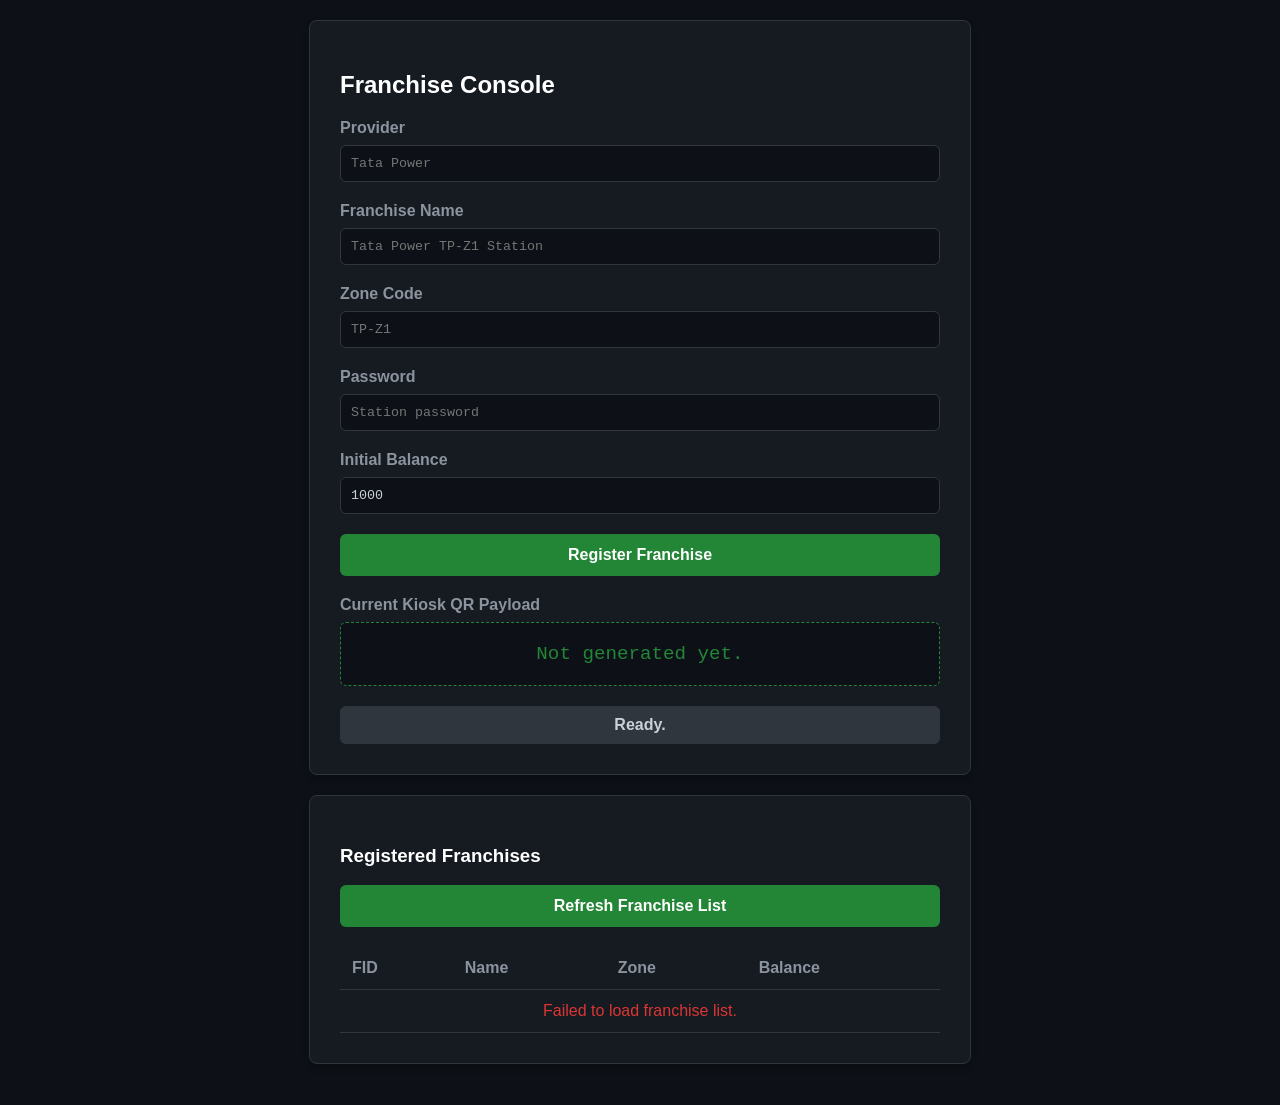
==== frontend/franchise/index.html @ b6504329 "Basic Implementation success" ====
<!DOCTYPE html>
<html lang="en">
<head>
    <meta charset="UTF-8">
    <meta name="viewport" content="width=device-width, initial-scale=1.0">
    <title>Franchise Console</title>
    <link rel="stylesheet" href="../style.css">
</head>
<body>
    <div class="container">
        <h2>Franchise Console</h2>

        <form id="franchise-form">
            <div class="form-group">
                <label for="provider">Provider</label>
                <input type="text" id="provider" placeholder="Tata Power" required>
            </div>
            <div class="form-group">
                <label for="name">Franchise Name</label>
                <input type="text" id="name" placeholder="Tata Power TP-Z1 Station" required>
            </div>
            <div class="form-group">
                <label for="zone">Zone Code</label>
                <input type="text" id="zone" placeholder="TP-Z1" required>
            </div>
            <div class="form-group">
                <label for="password">Password</label>
                <input type="password" id="password" placeholder="Station password" required>
            </div>
            <div class="form-group">
                <label for="balance">Initial Balance</label>
                <input type="number" id="balance" value="1000" min="0" step="1" required>
            </div>
            <button type="submit">Register Franchise</button>
        </form>

        <div class="form-group" style="margin-top: 20px;">
            <label>Current Kiosk QR Payload</label>
            <div id="qr-payload" class="crypto-string">Not generated yet.</div>
        </div>

        <div id="status" class="status-badge">Ready.</div>
    </div>

    <div class="container">
        <h3>Registered Franchises</h3>
        <button id="refresh-btn">Refresh Franchise List</button>
        <table>
            <thead>
                <tr>
                    <th>FID</th>
                    <th>Name</th>
                    <th>Zone</th>
                    <th>Balance</th>
                </tr>
            </thead>
            <tbody id="franchise-table-body">
                <tr><td colspan="4" style="text-align:center; color: var(--text-secondary)">Loading...</td></tr>
            </tbody>
        </table>
    </div>

    <script src="franchise.js"></script>
</body>
</html>
---- frontend/style.css ----
:root {
    --bg-color: #0d1117;
    --card-bg: #161b22;
    --text-primary: #c9d1d9;
    --text-secondary: #8b949e;
    --accent-color: #238636;
    --accent-hover: #2ea043;
    --danger-color: #da3633;
    --border-color: #30363d;
}

body {
    font-family: -apple-system, BlinkMacSystemFont, "Segoe UI", Roboto, Helvetica, Arial, sans-serif;
    background-color: var(--bg-color);
    color: var(--text-primary);
    margin: 0;
    padding: 20px;
    display: flex;
    flex-direction: column;
    align-items: center;
}

h1, h2, h3 {
    color: #ffffff;
}

.container {
    background-color: var(--card-bg);
    border: 1px solid var(--border-color);
    border-radius: 8px;
    padding: 30px;
    width: 100%;
    max-width: 600px;
    box-shadow: 0 4px 6px rgba(0,0,0,0.3);
    margin-bottom: 20px;
}

.form-group {
    margin-bottom: 20px;
}

label {
    display: block;
    margin-bottom: 8px;
    font-weight: bold;
    color: var(--text-secondary);
}

input[type="text"],
input[type="number"],
input[type="password"] {
    width: 100%;
    padding: 10px;
    border: 1px solid var(--border-color);
    border-radius: 6px;
    background-color: var(--bg-color);
    color: var(--text-primary);
    box-sizing: border-box;
    font-family: monospace;
}

input:focus {
    outline: none;
    border-color: var(--accent-color);
}

button {
    background-color: var(--accent-color);
    color: white;
    border: none;
    padding: 12px 20px;
    border-radius: 6px;
    cursor: pointer;
    font-size: 16px;
    font-weight: bold;
    width: 100%;
    transition: background-color 0.2s;
}

button:hover {
    background-color: var(--accent-hover);
}

.crypto-string {
    background-color: var(--bg-color);
    border: 1px dashed var(--accent-color);
    padding: 20px;
    font-family: monospace;
    font-size: 1.2rem;
    text-align: center;
    color: var(--accent-color);
    word-break: break-all;
    margin-bottom: 20px;
    border-radius: 6px;
}

nav ul {
    list-style: none;
    padding: 0;
    display: flex;
    gap: 15px;
    justify-content: center;
}

nav a {
    color: var(--accent-color);
    text-decoration: none;
    padding: 10px 15px;
    border: 1px solid var(--border-color);
    border-radius: 6px;
    background-color: var(--card-bg);
}

nav a:hover {
    background-color: var(--border-color);
}

.status-badge {
    padding: 10px;
    border-radius: 6px;
    text-align: center;
    font-weight: bold;
    margin-top: 15px;
    background-color: var(--border-color);
}

table {
    width: 100%;
    border-collapse: collapse;
    margin-top: 20px;
}

th, td {
    padding: 12px;
    text-align: left;
    border-bottom: 1px solid var(--border-color);
}

th {
    color: var(--text-secondary);
}
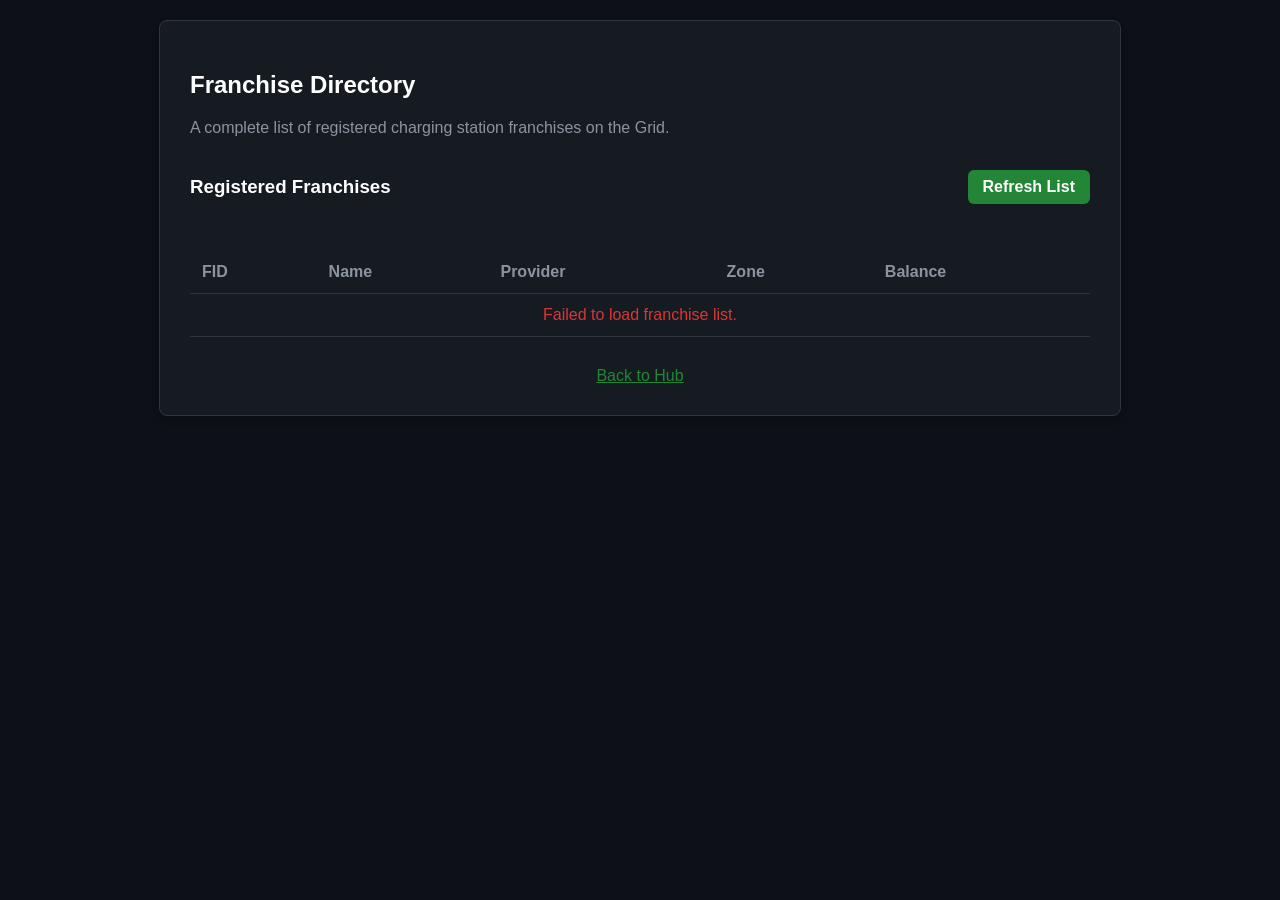
==== commit c1be47ab: "Added new button, and register and add balance pages for franchises and users" ====
--- a/frontend/franchise/index.html
+++ b/frontend/franchise/index.html
@@ -3,63 +3,43 @@
 <head>
     <meta charset="UTF-8">
     <meta name="viewport" content="width=device-width, initial-scale=1.0">
-    <title>Franchise Console</title>
+    <title>Franchise Directory</title>
     <link rel="stylesheet" href="../style.css">
 </head>
 <body>
-    <div class="container">
-        <h2>Franchise Console</h2>
+    <div class="container" style="max-width: 900px;">
+        <h2>Franchise Directory</h2>
+        <p style="color: var(--text-secondary); margin-bottom: 20px;">
+            A complete list of registered charging station franchises on the Grid.
+        </p>
 
-        <form id="franchise-form">
-            <div class="form-group">
-                <label for="provider">Provider</label>
-                <input type="text" id="provider" placeholder="Tata Power" required>
-            </div>
-            <div class="form-group">
-                <label for="name">Franchise Name</label>
-                <input type="text" id="name" placeholder="Tata Power TP-Z1 Station" required>
-            </div>
-            <div class="form-group">
-                <label for="zone">Zone Code</label>
-                <input type="text" id="zone" placeholder="TP-Z1" required>
-            </div>
-            <div class="form-group">
-                <label for="password">Password</label>
-                <input type="password" id="password" placeholder="Station password" required>
-            </div>
-            <div class="form-group">
-                <label for="balance">Initial Balance</label>
-                <input type="number" id="balance" value="1000" min="0" step="1" required>
-            </div>
-            <button type="submit">Register Franchise</button>
-        </form>
-
-        <div class="form-group" style="margin-top: 20px;">
-            <label>Current Kiosk QR Payload</label>
-            <div id="qr-payload" class="crypto-string">Not generated yet.</div>
+        <div style="display: flex; justify-content: space-between; align-items: center; margin-bottom: 15px;">
+            <h3>Registered Franchises</h3>
+            <button id="refresh-btn" style="width: auto; padding: 8px 15px;">Refresh List</button>
+        </div>
+        
+        <div style="overflow-x: auto;">
+            <table>
+                <thead>
+                    <tr>
+                        <th>FID</th>
+                        <th>Name</th>
+                        <th>Provider</th>
+                        <th>Zone</th>
+                        <th>Balance</th>
+                    </tr>
+                </thead>
+                <tbody id="franchise-table-body">
+                    <tr><td colspan="5" style="text-align:center; color: var(--text-secondary)">Loading...</td></tr>
+                </tbody>
+            </table>
         </div>
 
-        <div id="status" class="status-badge">Ready.</div>
+        <div style="margin-top: 30px; text-align: center;">
+            <a href="../index.html" style="color: var(--accent-color);">Back to Hub</a>
+        </div>
     </div>
-
-    <div class="container">
-        <h3>Registered Franchises</h3>
-        <button id="refresh-btn">Refresh Franchise List</button>
-        <table>
-            <thead>
-                <tr>
-                    <th>FID</th>
-                    <th>Name</th>
-                    <th>Zone</th>
-                    <th>Balance</th>
-                </tr>
-            </thead>
-            <tbody id="franchise-table-body">
-                <tr><td colspan="4" style="text-align:center; color: var(--text-secondary)">Loading...</td></tr>
-            </tbody>
-        </table>
-    </div>
-
+    
     <script src="franchise.js"></script>
 </body>
 </html>
